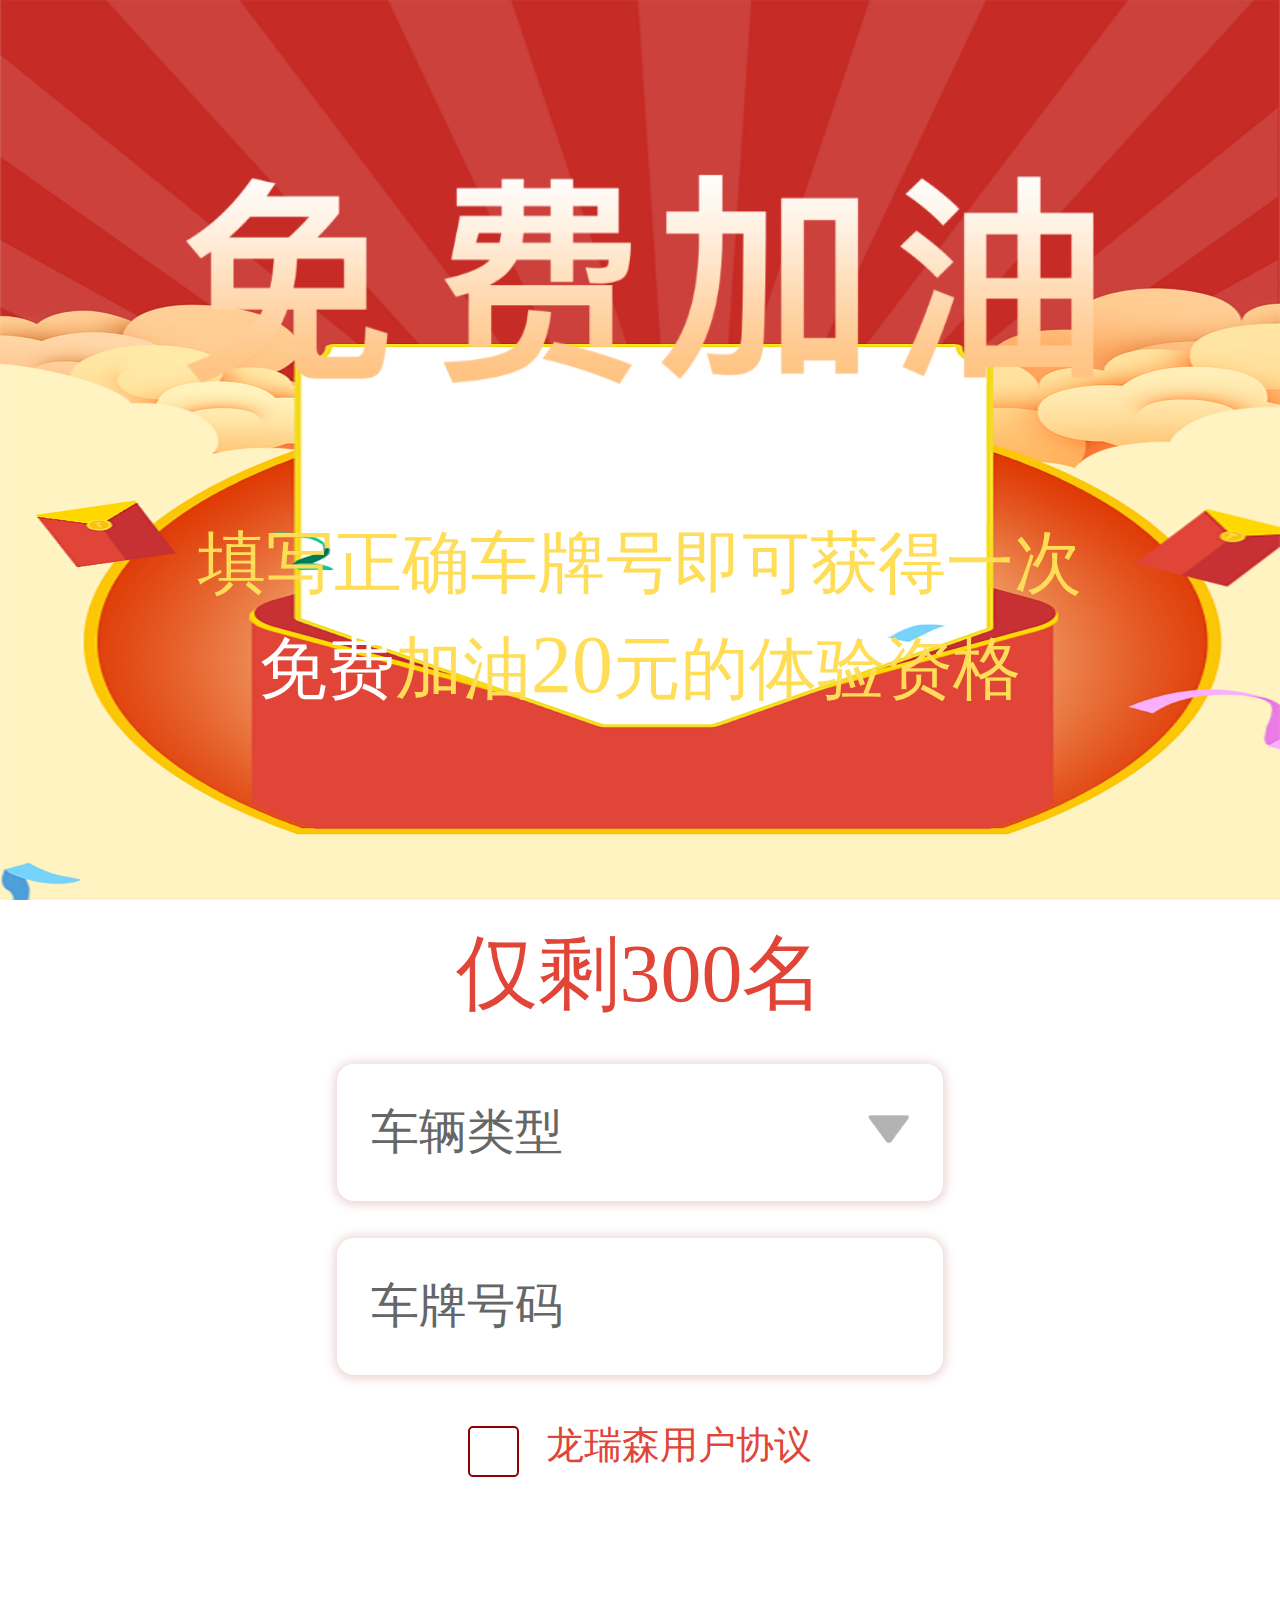
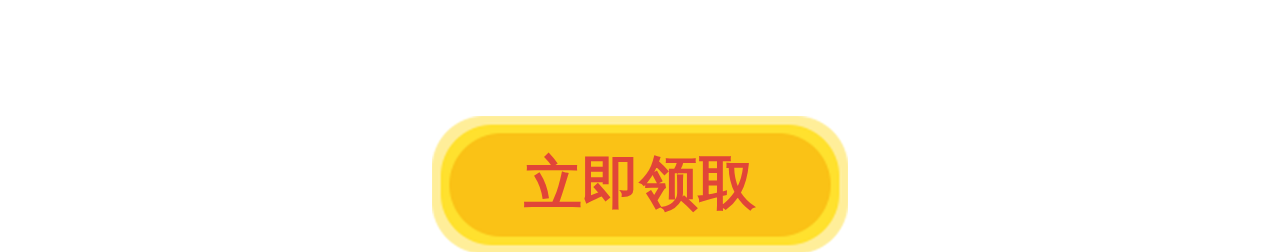
==== GetGarcard.html @ ec444c08 "1" ====
<!doctype html>
<html lang="en">
<head>
    <meta charset="UTF-8">
    <meta name="viewport"
          content="width=device-width, user-scalable=no, initial-scale=1.0, maximum-scale=1.0, minimum-scale=1.0">
    <meta http-equiv="X-UA-Compatible" content="ie=edge">
    <title>领取加油卡</title>

    <link rel="stylesheet" href="css/GetGarcard.css">

</head>
<body>
<div id="box">
    <img src="img/GetcardTitle.png" alt="" class="title">
    <div class="RuleBox">
        <p>
            填写正确车牌号即可获得一次</p><p class="free">
        免费</p><p>
        加油</p><p class="price">
        20</p><p>
        元的体验资格</p>
    </div>
    <div class="InfoOccupy"></div>
    <div class="InfoBox">
        <div class="SurplusQuota">仅剩300名</div>
        <div id="select">
            <div class="checkBox">
                <span class="checkspan">车辆类型</span>
                <img src="img/select.png" alt="">
            </div>
            <ul>
                <li>
                    私家车
                </li>
                <li>
                    滴滴
                </li>
                <li>
                    出租
                </li>
                <li>
                    大巴
                </li>
                <li>
                    客车
                </li>
            </ul>
        </div>
        <div class="CarNum">
            车牌号码
        </div>
        <div class="agreement">
            <input type="checkbox" id="user">
            <label for="user">龙瑞森用户协议</label>
        </div>
        <div class="button" onclick="Get()">
            立即领取
        </div>
    </div>
</div>
<!--弹窗开始-->
<div id="hint"></div>
<!--提示内容开始-->
<div id="prompt">
    <div class="prompt-top">
        <!--<img src="img/success.png" alt="">-->
        <img src="img/fail.png" alt="">
    </div>
    <div class="prompt-middle">
        <!--<p class="promptTxt">恭喜您获得一次免费加油20元的机会</p>-->
        <p class="promptTxt">您填写的车牌号码与之前填写的车牌号码有误，是否覆盖之前的车牌号码</p>
    </div>
    <div class="prompt-btns">
        <!--<span class="sure" style="width: 100%">知道了</span>-->
        <span class="sure" onclick="Cancel()">确定</span>
        <span class="cancel" onclick="Cancel()">取消</span>
    </div>
</div>
<!--提示内容结束-->
<!--弹窗结束-->
</body>

<script src="js/jquery-3.3.1.min.js"></script>
<script src="js/GetGarcard.js"></script>

</html>
---- css/GetGarcard.css ----
@charset "utf-8";
*{
    box-sizing: border-box;
}
html{
    -webkit-text-size-adjust: none;
    -ms-text-size-adjust: none;
}
body,h1,h2,h3,h4,h5,h6,hr,p,blockquote,figure,menu,dl,dt,dd,ul,ol,li,pre,form,fieldset,legend,button,input,textarea,select,th,td{
    margin: 0;
    padding: 0;
    -webkit-tap-highlight-color: rgba(0,0,0,0);
}
a{
    background-color: transparent;
    -webkit-tap-highlight-color: rgba(0,0,0,0);
    color: #333333;
    text-decoration: none;
}
a:active{
    outline: 0;
}
a:focus,a:visited,a:active,a:hover{
    color: #333333;
    text-decoration: none;
}
audio,canvas,progress,video{
    display: inline-block;
    vertical-align: baseline;
}
h1,h2,h3,h4,h5,h6{
    font-weight: normal;
    font-size: 100%;
}
address,cite,dfn,em,i,var{
    font-style: normal;
}
strong{
    font-weight: normal;
}
code,kbd,pre,samp{
    font-family:"monospace";
    font-size: .1rem;
}
ul,ol{
    list-style: none;
}
button,html input[type="button"],input[type="reset"],input[type="submit"]{
    -webkit-appearance: button;
    -moz-appearance: button;
}
textarea{
    overflow: hidden;
    vertical-align: top;
    resize: none;
}
input,textarea{
    -webkit-appearance: none;
    -moz-appearance: none;
}
button,input,select,textarea,input[type="text"],input[type="password"],input[type="number"],input[type="tel"]{
    font-family: inherit;
    font-size: 100%;
    border: none;
}
button:focus,input:focus,select:focus,textarea:focus,input[type="text"]:focus,input[type="password"]:focus,input[type="tel"]:focus{
    outline: none;
}
input[type="search"]{
    -webkit-appearance: none;
    -moz-appearance: none;
    box-sizing: content-box;
}
input[type="search"]::-webkit-search-decoration,input[type="search"]::-webkit-search-cancel-button,input[type="search"]::-webkit-search-results-button,input[type="search"]::-webkit-search-results-decoration{
    display: none;
}
input[type="search"]:focus{
    outline: none;
}
input:disabled,textarea:disabled{
    color: #999999;
}
img{
    border:none;
    vertical-align: top;
}
table{
    border-collapse: collapse;
    border-spacing: 0;
}
td,th{
    padding: 0;
}
li{
    list-style: none;
    font-style: normal;
}
p{
    word-wrap: break-word;
}
body{
    font-family: "Helvetica Neue",Helvetica,sans-serif;;
    font-size: 0.14rem;
    line-height: 1;
    color: #333333;
}


html{
    font-size: 100px;
    font-size: 13.333333335vw;
}
@media screen and (min-width: 375px){
    html{
        font-size: 100px;
        font-size: 13.333333335vw;
    }
}

body{
    width: 100%;
    height: 100%;
    position: absolute;
    top: 0;
    right: 0;
    bottom: 0;
    left: 0;
}
#box{
    width: 100%;
    height: 100%;
    position: absolute;
    top: 0;
    left: 0;
    right: 0;
    bottom: 0;
    background-image: url("../img/GarcardBg.png");
    -webkit-background-image: url("../img/GarcardBg.png");
    -moz-background-image: url("../img/GarcardBg.png");
    -o-background-image: url("../img/GarcardBg.png");
    /*background-position: center center;!* 背景图垂直、水平均居中 *!*/
    /*background-repeat: repeat-x;!* 背景图不平铺 *!*/
    /*background-attachment: fixed;!* 当内容高度大于图片高度时，背景图像的位置相对于viewport固定 *!*/
    background-size: 100% 100%;/* 让背景图基于容器大小伸缩 */
    -webkit-background-size: 100% 100%;
    -moz-background-size: 100% 100%;
    -o-background-size: 100% 100%;
}
.title{
    width: 71%;
    /*width: 5.36rem;*/
    height: 1.24rem;
    display: block;
    margin: 1.02rem auto 0;
    /*margin: 14% auto 0;*/
}
.RuleBox{
    width: 71%;
    /*width: 5.35rem;*/
    height: 1.05rem;
    display: block;
    margin: 0.74rem auto 0;
    font-size:0.4rem;
    font-family:PingFang-SC-Medium;
    font-weight:500;
    color:rgba(255,221,87,1);
    line-height:0.6rem;
    text-align: center;
}
.RuleBox p{
    display: inline-block;
}
.free{
    color: white;
}
.price{
    font-size: 0.48rem;
}
.InfoOccupy{
    width: 100%;
    display: block;
    padding-top: 15%;
}
.InfoBox{
    width: 54.5%;
    /*width: 4.02rem;*/
    display: block;
    margin: 0 auto 0rem;
}
.SurplusQuota{
    height: 0.45rem;
    display: block;
    margin: 0.4rem auto 0;
    font-size:0.48rem;
    font-family:PingFang-SC-Regular;
    font-weight:400;
    color:rgba(225,69,56,1);
    line-height:0.27rem;
    text-align: center;
}
#select{
    width: 87%;
    height: 0.8rem;
    background:rgba(255,255,255,1);
    box-shadow:0px 1px 11px 2px rgba(156,10,10,0.2);
    -webkit-box-shadow: 0px 1px 11px 2px rgba(156,10,10,0.2);
    -moz-box-shadow: 0px 1px 11px 2px rgba(156,10,10,0.2);
    -o-box-shadow: 0px 1px 11px 2px rgba(156,10,10,0.2);
    border-radius:0.1rem;
    -webkit-border-radius: 0.1rem;
    -moz-border-radius: 0.1rem;
    /*float: left;*/
    display: block;
    margin: 0.21rem auto 0.22rem;
    position: relative;
}
.checkBox{
    width: 100%;
    height: 0.8rem;
    float: left;
    padding: 0 0.2rem;
}
.checkBox img{
    width: 0.24rem;
    height: 0.16rem;
    float: right;
    margin-top: 0.3rem;
}
.checkBox span{
    display: block;
    height: 0.8rem;
    cursor: pointer;
    font-size:0.28rem;
    font-family:PingFang-SC-Regular;
    font-weight:400;
    color: #666666;
    float: left;
    line-height: 0.8rem;
}
#select ul,#select li{
    padding: 0;
    margin:0;
}
#select ul{
    width: 100%;
    background-color: #FAFAFA;
    padding: 0rem 0.24rem;
    position: absolute;
    top: 0.8rem;
    left: 0;
    z-index: 20;
    float: left;
}
#select li{
    height: 0.8rem;
    line-height: 0.8rem;
    color: #999999;
    list-style-type: none;
    border-bottom: 1px dashed #eee;
    cursor: pointer;
    transition: all 1s ease 0s;
    -webkit-transition: all 1s ease 0s;
    -moz-transition: all 1s ease 0s;
    -o-transition: all 1s ease 0s;
    font-size: 0.28rem;
}
#select li:last-child{
    border-bottom: 0
}
#select ul{
    display: none;
}
/*车牌号样式*/
.CarNum{
    width: 87%;
    height: 0.8rem;
    background:rgba(255,255,255,1);
    box-shadow:0px 1px 11px 2px rgba(156,10,10,0.2);
    -webkit-box-shadow: 0px 1px 11px 2px rgba(156,10,10,0.2);
    -moz-box-shadow: 0px 1px 11px 2px rgba(156,10,10,0.2);
    -o-box-shadow: 0px 1px 11px 2px rgba(156,10,10,0.2);
    border-radius:0.1rem;
    -webkit-border-radius: 0.1rem;
    -moz-border-radius: 0.1rem;
    /*float: left;*/
    display: block;
    margin: 0.21rem auto 0.22rem;
    font-size:0.28rem;
    font-family:PingFang-SC-Regular;
    font-weight:400;
    color: #666666;
    line-height: 0.8rem;
    padding: 0 0.2rem;
}
.agreement{
    display: block;
    margin: 0.3rem auto 0;
    text-align: center;
}
.agreement input[type="checkbox"]{
    width: 0.3rem;
    height: 0.3rem;
    display: inline-block;
    text-align: center;
    vertical-align: middle;
    line-height: 0.3rem;
    position: relative;
    border-radius: 0.03rem;
    -webkit-border-radius: 0.03rem;
    -moz-border-radius: 0.03rem;
    border: 2px solid rgba(142,0,1,1);
}
.agreement input[type="checkbox"]::before {
    content: "";
    position: absolute;
    top: 0;
    left: 0;
    background: #fff;
    width: 100%;
    height: 100%;
    border-radius: 0.03rem;
    -webkit-border-radius: 0.03rem;
    -moz-border-radius: 0.03rem;
}
.agreement input[type="checkbox"]:checked::before {
    content: "\2713";
    background-color: white;
    position: absolute;
    top: 0;
    left: 0;
    width: 100%;
    color: rgba(142,0,1,1);
    font-size: 0.32rem;
    font-weight: bold;
    border-radius: 0.03rem;
    -webkit-border-radius: 0.03rem;
    -moz-border-radius: 0.03rem;
}
.agreement label{
    font-size:0.22rem;
    font-family:PingFang-SC-Regular;
    font-weight:400;
    color:rgba(225,69,56,1);
    line-height:0.12rem;
    padding-left: 0.12rem;
}
.button{
    width: 59.5%;
    height: 0.8rem;
    display: block;
    margin: 1.4rem auto 0;
    background-image: url("../img/button.png");
    -webkit-background-image: url("../img/button.png");
    -moz-background-image: url("../img/button.png");
    -o-background-image: url("../img/button.png");
    background-size: 100% auto;
    -webkit-background-size: 100% auto;
    -moz-background-size: 100% auto;
    -o-background-size: 100% auto;
    font-size:0.34rem;
    font-family:MicrosoftYaHei-Bold;
    font-weight:bold;
    color:rgba(225,69,56,1);
    line-height:0.8rem;
    text-align: center;
}
/*弹窗样式*/
#hint{
    width: 100%;
    height: 100%;
    position: fixed;
    top: 0;
    bottom: 0;
    left: 0;
    right: 0;
    background-color: black;
    opacity: 0.3;
    z-index: 10;
    display: none;
}
#prompt{
    width: 4.5rem;
    height: 4.5rem;
    background-color: #FFFFFF;
    border-radius: 0.3rem;
    -webkit-border-radius: 0.3rem;
    -moz-border-radius: 0.3rem;
    position: fixed;
    top: 50%;
    right: 50%;
    bottom: 50%;
    left: 50%;
    margin: auto -2.25rem;
    z-index: 15;
    float: left;
    padding: 0rem 0.2rem;
    display: none;
}
.prompt-top{
    width: 100%;
    float: left;
    border-bottom: 1px solid #F2F2F2;
}
.prompt-top img{
    width: 0.7rem;
    height: 0.7rem;
    display: block;
    margin: 0.3rem auto;
}
.prompt-middle{
    width: 100%;
    height: 2.39rem;
    float: left;
    border-bottom: 1px solid #F2F2F2;
    padding: 0.27rem 0.42rem 0.86rem;
    font-size: 0.28rem;
    font-family:PingFang-SC-Regular;
    font-weight:400;
    color: #666666;
    line-height: 0.35rem;
}
.prompt-btns{
    width: 100%;
    float: left;
}
.prompt-btns span{
    width: 50%;
    float: left;
    font-size: 0.28rem;
    font-family:PingFang-SC-Regular;
    font-weight:400;
    color: #999999;
    text-align: center;
    line-height: 0.78rem;
}
.sure{
    color: #FF0000!important;
}
.surActive{
    width: 100%!important;
}
@media screen and (max-height: 812px){
    .InfoOccupy {
        padding-top: 30%;
    }
}
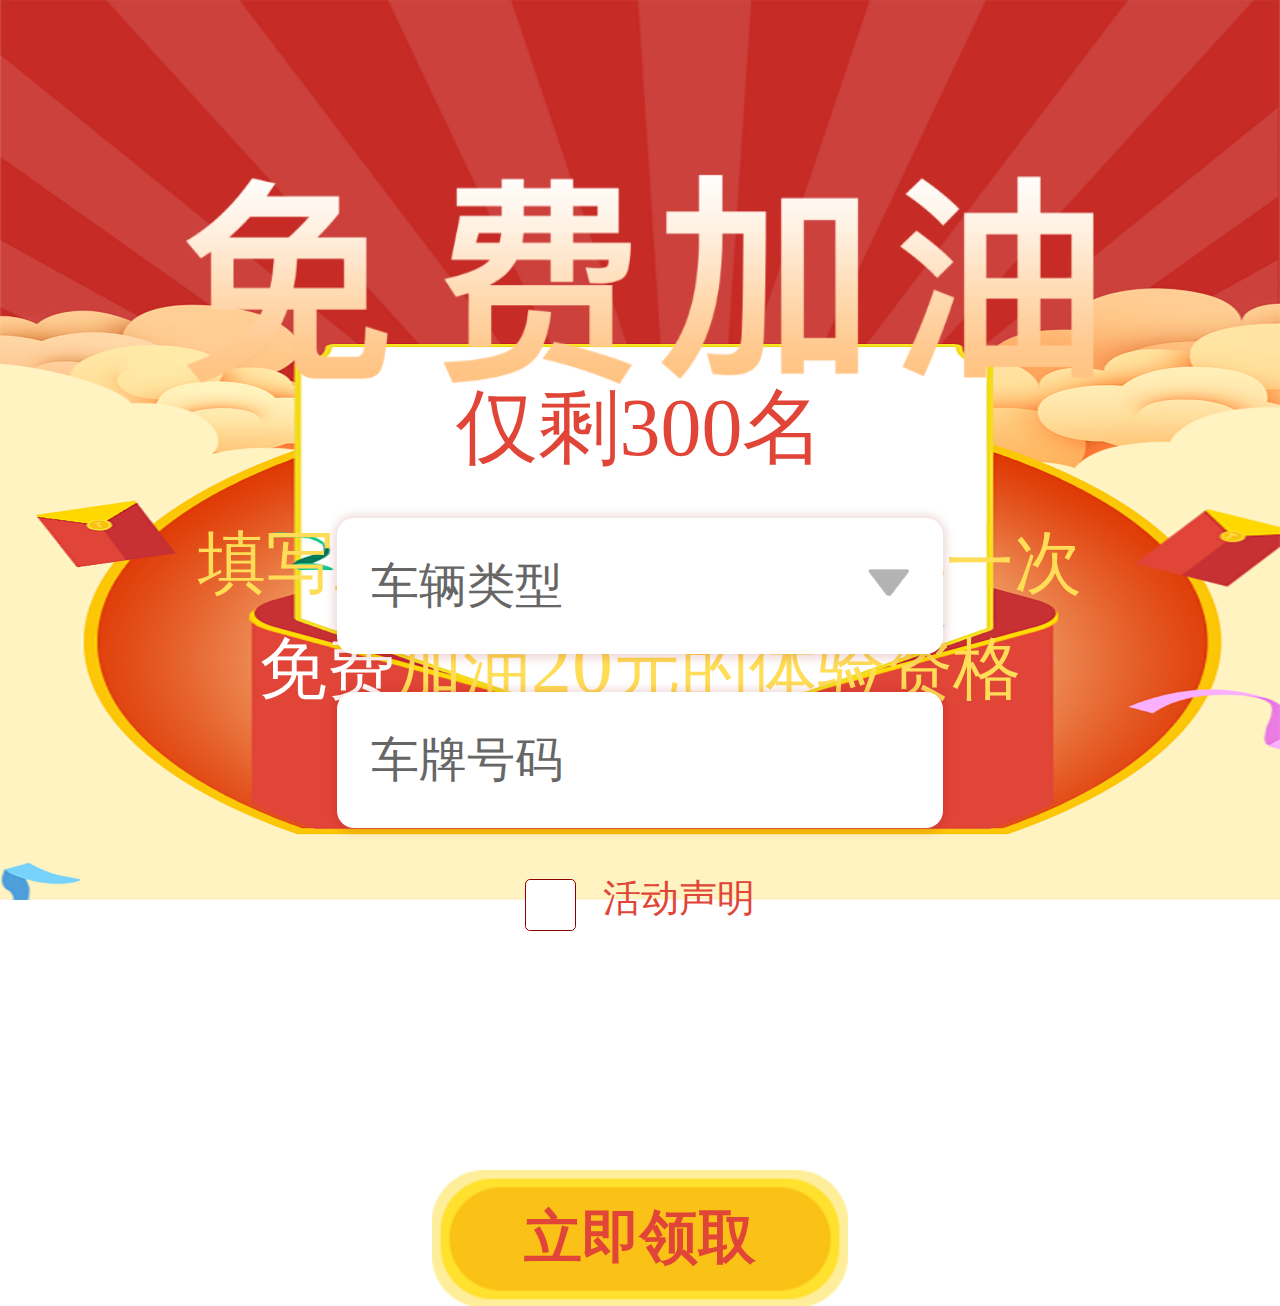
==== commit 928f2a70: "1" ====
--- a/GetGarcard.html
+++ b/GetGarcard.html
@@ -7,7 +7,9 @@
     <meta http-equiv="X-UA-Compatible" content="ie=edge">
     <title>领取加油卡</title>
 
+    <link rel="stylesheet" href="css/carNumber.css">
     <link rel="stylesheet" href="css/GetGarcard.css">
+    <link rel="stylesheet" href="layer_mobile/need/layer.css">
 
 </head>
 <body>
@@ -26,33 +28,31 @@
         <div class="SurplusQuota">仅剩300名</div>
         <div id="select">
             <div class="checkBox">
-                <span class="checkspan">车辆类型</span>
+                <span class="checkspan" data="0">车辆类型</span>
                 <img src="img/select.png" alt="">
             </div>
             <ul>
-                <li>
+                <li data="1">
                     私家车
                 </li>
-                <li>
+                <li data="2">
                     滴滴
                 </li>
-                <li>
+                <li data="3">
                     出租
                 </li>
-                <li>
+                <li data="4">
                     大巴
                 </li>
-                <li>
+                <li data="5">
                     客车
                 </li>
             </ul>
         </div>
-        <div class="CarNum">
-            车牌号码
-        </div>
+        <div class="CarNum">车牌号码</div>
         <div class="agreement">
-            <input type="checkbox" id="user">
-            <label for="user">龙瑞森用户协议</label>
+            <input type="checkbox" id="user" value="1">
+            <a href="User.html">活动声明</a>
         </div>
         <div class="button" onclick="Get()">
             立即领取
@@ -61,18 +61,25 @@
 </div>
 <!--弹窗开始-->
 <div id="hint"></div>
+<!--提示框开始-->
+<div id="probox">
+    <div class="pro-top">
+        <img src="img/prompt.png" alt="">
+    </div>
+    <div class="pro-middle">
+        <p class="ProTilet">请选择车辆类型</p>
+    </div>
+</div>
+<!--提示框结束-->
 <!--提示内容开始-->
 <div id="prompt">
     <div class="prompt-top">
-        <!--<img src="img/success.png" alt="">-->
         <img src="img/fail.png" alt="">
     </div>
     <div class="prompt-middle">
-        <!--<p class="promptTxt">恭喜您获得一次免费加油20元的机会</p>-->
         <p class="promptTxt">您填写的车牌号码与之前填写的车牌号码有误，是否覆盖之前的车牌号码</p>
     </div>
     <div class="prompt-btns">
-        <!--<span class="sure" style="width: 100%">知道了</span>-->
         <span class="sure" onclick="Cancel()">确定</span>
         <span class="cancel" onclick="Cancel()">取消</span>
     </div>
@@ -82,6 +89,8 @@
 </body>
 
 <script src="js/jquery-3.3.1.min.js"></script>
+<script src="layer_mobile/layer.js"></script>
+<script src="js/CarNumber.js"></script>
 <script src="js/GetGarcard.js"></script>
 
 </html>--- a/css/carNumber.css
+++ b/css/carNumber.css
@@ -0,0 +1,176 @@
+@font-face {
+    font-family: 'iconfont';  /* project id 831505 */
+    src: url('https://at.alicdn.com/t/font_831505_sr7s80usnik.eot');
+    src: url('https://at.alicdn.com/t/font_831505_sr7s80usnik.eot?#iefix') format('embedded-opentype'),
+    url('https://at.alicdn.com/t/font_831505_sr7s80usnik.woff') format('woff'),
+    url('https://at.alicdn.com/t/font_831505_sr7s80usnik.ttf') format('truetype'),
+    url('https://at.alicdn.com/t/font_831505_sr7s80usnik.svg#iconfont') format('svg');
+}
+
+
+*{
+    margin: 0;
+    list-style: none;/*列表 */
+    padding: 0;
+    font-style: normal; /*i */
+    text-decoration: none;
+    -webkit-tap-highlight-color: rgba(0, 0, 0, 0);
+    box-sizing: border-box;
+}
+
+
+.conbox{
+    width: 90%;
+    height: 100px;
+    margin: 0 auto;
+    padding:30px 0px;
+    display: block;
+}
+.carName{
+    width: 20%;
+    float: left;
+    padding: 8px 0px;
+}
+.carText{
+    width: 80%;
+    float: left;
+    outline: none;
+    height: 40px;
+    line-height: 40px;
+    padding: 8px 10px;
+    font-size: 18px;
+    background-color: white;
+}
+
+
+
+
+
+
+
+
+
+.clearfix:after {
+    content: ".";
+    display: block;
+    font-size: 0;
+    height: 0;
+    clear: both;
+    visibility: hidden;
+}
+.clearfix {
+    display: inline-table;
+}
+*html .clearfix {
+    height: 1%;
+}
+.clearfix {
+    display: block;
+}
+*+html .clearfix {
+    min-height: 1%;
+}
+.che_tit{
+    text-align:center;
+    padding:20px;
+}
+.ul_pro{
+    background-color: #e1e6ec;
+    text-align:center;
+    padding:4px 2px;
+    font-size:18px;
+}
+.ul_pro li{
+    float:left;
+    width:13.5%;
+    padding:2px;
+    box-sizing: border-box;
+    margin: 0 1.5%;
+}
+.ul_pro .li_close{
+    float:right;
+    width:22.22%;
+}
+.ul_pro .li_close span{
+    background-color:#ACB3BB;
+}
+.ul_pro .li_clean{
+    float:right;
+    width:22.22%;
+}
+.ul_pro li span{
+    display:block;
+    background-color:#fff;
+    border-radius:4px;
+    box-shadow: 2px 2px 2px #888888;
+    /* max-width:48px; margin:0 auto; */
+    line-height:32px;
+    padding-top:2px;
+}
+.ul_pro li span:active{
+    background-color:#4DA9F2;
+    color:#fff;
+}
+.ul_input{
+    padding:20px;
+    width:350px;
+    margin:0 auto;
+}
+.ul_input li{
+    float:left;
+    width:14%;
+    padding:2px;
+    text-align:center;
+}
+.ul_input li span{
+    display:block;
+    background-color:#fff;
+    border:1px solid #ccc;
+    border-radius:4px;
+    width:40px;
+    margin:0 auto;
+    height:40px;
+    line-height:40px;
+}
+.ul_keybord{
+    background-color:#CED3D9;
+    text-align:center;
+    padding:4px 2px;
+    font-size:18px;
+}
+.ul_keybord li{
+    float:left;
+    width:10%;
+    padding:2px;
+    box-sizing: border-box;
+}
+.ul_keybord .ikey20{
+    margin-left:5%;
+}
+.ul_keybord .li_w{
+    width:11.11%;
+}
+.ul_keybord .li_close{
+    float:right;
+    width:22.22%;
+}
+.ul_keybord .li_close span{
+    background-color:#ACB3BB;
+}
+.ul_keybord .li_clean{
+    float:right;
+    width:22.22%;
+}
+.ul_keybord li span{
+    display:block;
+    background-color:#fff;
+    border-radius:4px;
+    box-shadow: 2px 2px 2px #888888;
+    /* max-width:48px; margin:0 auto; */
+    line-height:32px;
+    padding-top:2px;
+}
+.ul_keybord li span:active{
+    background-color:#4DA9F2;
+    color:#fff;
+}--- a/css/GetGarcard.css
+++ b/css/GetGarcard.css
@@ -179,18 +179,23 @@
 .InfoOccupy{
     width: 100%;
     display: block;
-    padding-top: 15%;
+    padding-top: 0.63rem;
 }
 .InfoBox{
     width: 54.5%;
     /*width: 4.02rem;*/
-    display: block;
-    margin: 0 auto 0rem;
+    /*display: block;*/
+    /*margin: 0 auto 0rem;*/
+    position: absolute;
+    top: 45%;
+    left: 0;
+    right: 0;
+    margin: 0 auto ;
 }
 .SurplusQuota{
     height: 0.45rem;
     display: block;
-    margin: 0.4rem auto 0;
+    margin: 0rem auto 0;
     font-size:0.48rem;
     font-family:PingFang-SC-Regular;
     font-weight:400;
@@ -308,7 +313,7 @@
     border-radius: 0.03rem;
     -webkit-border-radius: 0.03rem;
     -moz-border-radius: 0.03rem;
-    border: 2px solid rgba(142,0,1,1);
+    border: 1px solid rgba(142,0,1,1);
 }
 .agreement input[type="checkbox"]::before {
     content: "";
@@ -336,11 +341,11 @@
     -webkit-border-radius: 0.03rem;
     -moz-border-radius: 0.03rem;
 }
-.agreement label{
+.agreement a{
     font-size:0.22rem;
     font-family:PingFang-SC-Regular;
     font-weight:400;
-    color:rgba(225,69,56,1);
+    color:rgba(225,69,56,1)!important;
     line-height:0.12rem;
     padding-left: 0.12rem;
 }
@@ -439,6 +444,46 @@
 .surActive{
     width: 100%!important;
 }
+/*提示框样式2*/
+#probox{
+    width: 3.5rem;
+    height: 2.5rem;
+    background-color: rgba(0,0,0,0.6);
+    border-radius: 0.3rem;
+    -webkit-border-radius: 0.3rem;
+    -moz-border-radius: 0.3rem;
+    position: fixed;
+    top: 50%;
+    right: 50%;
+    bottom: 50%;
+    left: 50%;
+    margin: auto -1.75rem;
+    z-index: 15;
+    float: left;
+    display: none;
+}
+.pro-top{
+    width: 100%;
+    float: left;
+    margin-top: 0.4rem;
+}
+.pro-top img{
+    width: 1rem;
+    height: 1rem;
+    display: block;
+    margin: 0rem auto;
+}
+.pro-middle{
+    width: 100%;
+    float: left;
+    margin-top: 0.4rem;
+    text-align: center;
+    font-size: 0.28rem;
+    font-family:PingFang-SC-Regular;
+    font-weight:500;
+    color: #FFFFFF;
+    line-height: 0.3rem;
+}
 @media screen and (max-height: 812px){
     .InfoOccupy {
         padding-top: 30%;
--- a/layer_mobile/need/layer.css
+++ b/layer_mobile/need/layer.css
@@ -0,0 +1 @@
+.layui-m-layer{position:relative;z-index:19891014}.layui-m-layer *{-webkit-box-sizing:content-box;-moz-box-sizing:content-box;box-sizing:content-box}.layui-m-layermain,.layui-m-layershade{position:fixed;left:0;top:0;width:100%;height:100%}.layui-m-layershade{background-color:rgba(0,0,0,.7);pointer-events:auto}.layui-m-layermain{display:table;font-family:Helvetica,arial,sans-serif;pointer-events:none}.layui-m-layermain .layui-m-layersection{display:table-cell;vertical-align:middle;text-align:center}.layui-m-layerchild{position:relative;display:inline-block;text-align:left;background-color:#fff;font-size:14px;border-radius:5px;box-shadow:0 0 8px rgba(0,0,0,.1);pointer-events:auto;-webkit-overflow-scrolling:touch;-webkit-animation-fill-mode:both;animation-fill-mode:both;-webkit-animation-duration:.2s;animation-duration:.2s}@-webkit-keyframes layui-m-anim-scale{0%{opacity:0;-webkit-transform:scale(.5);transform:scale(.5)}100%{opacity:1;-webkit-transform:scale(1);transform:scale(1)}}@keyframes layui-m-anim-scale{0%{opacity:0;-webkit-transform:scale(.5);transform:scale(.5)}100%{opacity:1;-webkit-transform:scale(1);transform:scale(1)}}.layui-m-anim-scale{animation-name:layui-m-anim-scale;-webkit-animation-name:layui-m-anim-scale}@-webkit-keyframes layui-m-anim-up{0%{opacity:0;-webkit-transform:translateY(800px);transform:translateY(800px)}100%{opacity:1;-webkit-transform:translateY(0);transform:translateY(0)}}@keyframes layui-m-anim-up{0%{opacity:0;-webkit-transform:translateY(800px);transform:translateY(800px)}100%{opacity:1;-webkit-transform:translateY(0);transform:translateY(0)}}.layui-m-anim-up{-webkit-animation-name:layui-m-anim-up;animation-name:layui-m-anim-up}.layui-m-layer0 .layui-m-layerchild{width:90%;max-width:640px}.layui-m-layer1 .layui-m-layerchild{border:none;border-radius:0}.layui-m-layer2 .layui-m-layerchild{width:auto;max-width:260px;min-width:40px;border:none;background:0 0;box-shadow:none;color:#fff}.layui-m-layerchild h3{padding:0 10px;height:60px;line-height:60px;font-size:16px;font-weight:400;border-radius:5px 5px 0 0;text-align:center}.layui-m-layerbtn span,.layui-m-layerchild h3{text-overflow:ellipsis;overflow:hidden;white-space:nowrap}.layui-m-layercont{padding:50px 30px;line-height:22px;text-align:center}.layui-m-layer1 .layui-m-layercont{padding:0;text-align:left}.layui-m-layer2 .layui-m-layercont{text-align:center;padding:0;line-height:0}.layui-m-layer2 .layui-m-layercont i{width:25px;height:25px;margin-left:8px;display:inline-block;background-color:#fff;border-radius:100%;-webkit-animation:layui-m-anim-loading 1.4s infinite ease-in-out;animation:layui-m-anim-loading 1.4s infinite ease-in-out;-webkit-animation-fill-mode:both;animation-fill-mode:both}.layui-m-layerbtn,.layui-m-layerbtn span{position:relative;text-align:center;border-radius:0 0 5px 5px}.layui-m-layer2 .layui-m-layercont p{margin-top:20px}@-webkit-keyframes layui-m-anim-loading{0%,100%,80%{transform:scale(0);-webkit-transform:scale(0)}40%{transform:scale(1);-webkit-transform:scale(1)}}@keyframes layui-m-anim-loading{0%,100%,80%{transform:scale(0);-webkit-transform:scale(0)}40%{transform:scale(1);-webkit-transform:scale(1)}}.layui-m-layer2 .layui-m-layercont i:first-child{margin-left:0;-webkit-animation-delay:-.32s;animation-delay:-.32s}.layui-m-layer2 .layui-m-layercont i.layui-m-layerload{-webkit-animation-delay:-.16s;animation-delay:-.16s}.layui-m-layer2 .layui-m-layercont>div{line-height:22px;padding-top:7px;margin-bottom:20px;font-size:14px}.layui-m-layerbtn{display:box;display:-moz-box;display:-webkit-box;width:100%;height:50px;line-height:50px;font-size:0;border-top:1px solid #D0D0D0;background-color:#F2F2F2}.layui-m-layerbtn span{display:block;-moz-box-flex:1;box-flex:1;-webkit-box-flex:1;font-size:14px;cursor:pointer}.layui-m-layerbtn span[yes]{color:#40AFFE}.layui-m-layerbtn span[no]{border-right:1px solid #D0D0D0;border-radius:0 0 0 5px}.layui-m-layerbtn span:active{background-color:#F6F6F6}.layui-m-layerend{position:absolute;right:7px;top:10px;width:30px;height:30px;border:0;font-weight:400;background:0 0;cursor:pointer;-webkit-appearance:none;font-size:30px}.layui-m-layerend::after,.layui-m-layerend::before{position:absolute;left:5px;top:15px;content:'';width:18px;height:1px;background-color:#999;transform:rotate(45deg);-webkit-transform:rotate(45deg);border-radius:3px}.layui-m-layerend::after{transform:rotate(-45deg);-webkit-transform:rotate(-45deg)}body .layui-m-layer .layui-m-layer-footer{position:fixed;width:95%;max-width:100%;margin:0 auto;left:0;right:0;bottom:10px;background:0 0}.layui-m-layer-footer .layui-m-layercont{padding:20px;border-radius:5px 5px 0 0;background-color:rgba(255,255,255,.8)}.layui-m-layer-footer .layui-m-layerbtn{display:block;height:auto;background:0 0;border-top:none}.layui-m-layer-footer .layui-m-layerbtn span{background-color:rgba(255,255,255,.8)}.layui-m-layer-footer .layui-m-layerbtn span[no]{color:#FD482C;border-top:1px solid #c2c2c2;border-radius:0 0 5px 5px}.layui-m-layer-footer .layui-m-layerbtn span[yes]{margin-top:10px;border-radius:5px}body .layui-m-layer .layui-m-layer-msg{width:auto;max-width:90%;margin:0 auto;bottom:-150px;background-color:rgba(0,0,0,.7);color:#fff}.layui-m-layer-msg .layui-m-layercont{padding:10px 20px}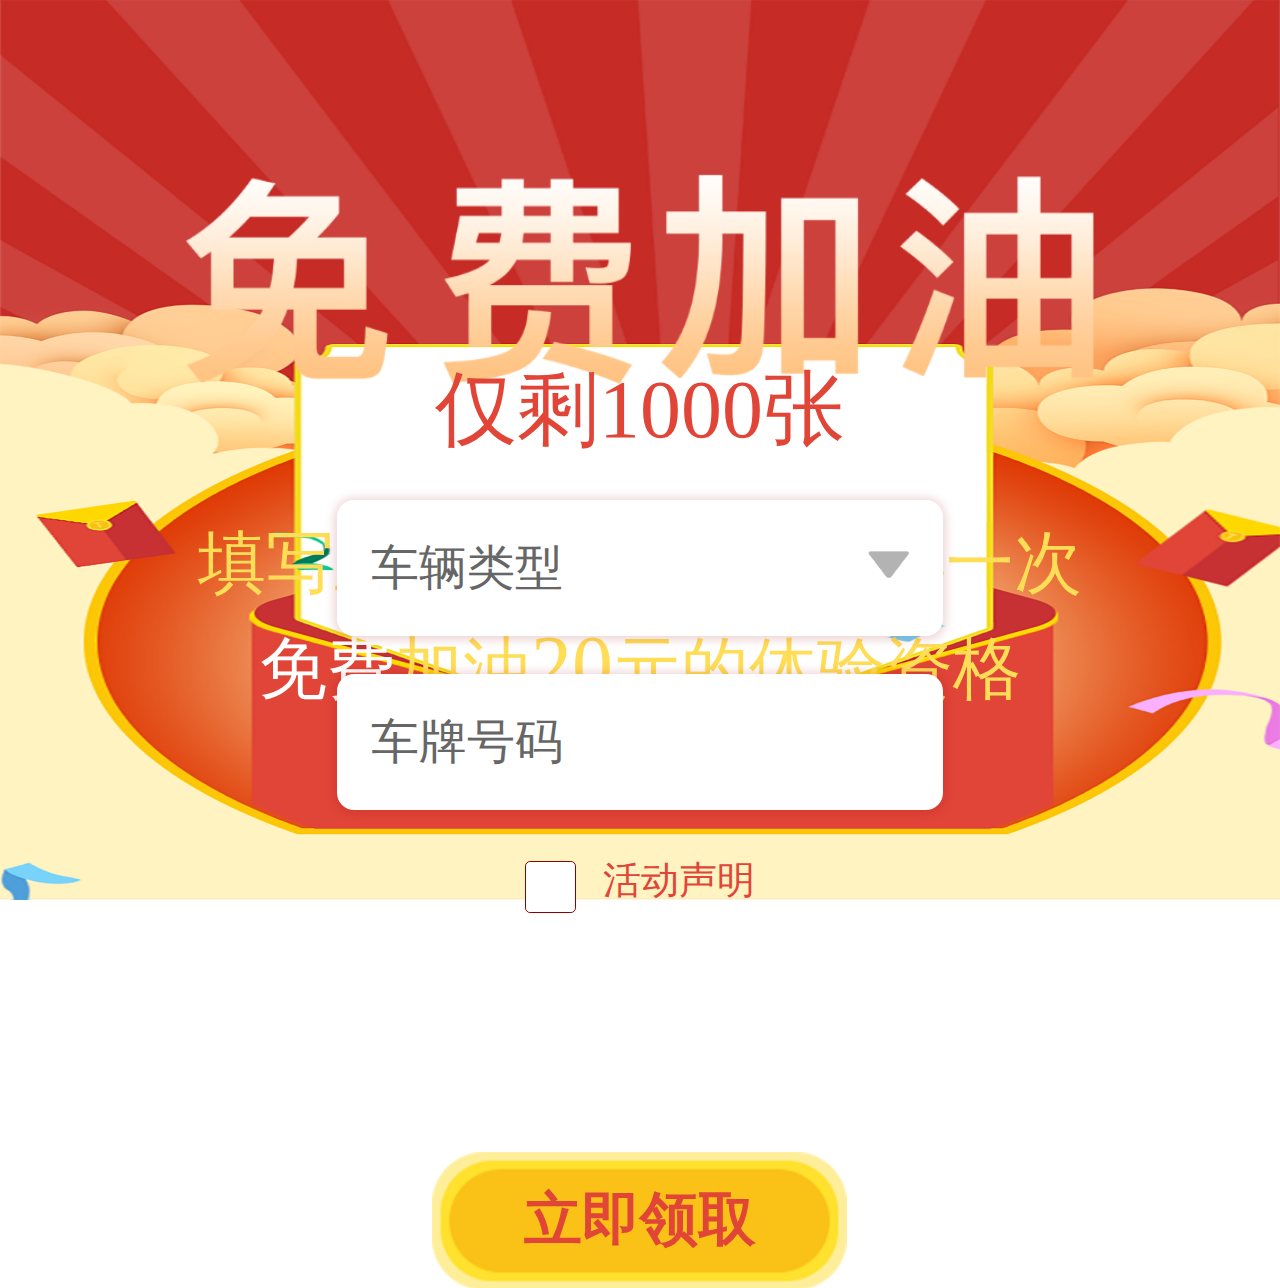
==== commit f1b45e70: "1" ====
--- a/GetGarcard.html
+++ b/GetGarcard.html
@@ -16,16 +16,15 @@
 <div id="box">
     <img src="img/GetcardTitle.png" alt="" class="title">
     <div class="RuleBox">
-        <p>
-            填写正确车牌号即可获得一次</p><p class="free">
-        免费</p><p>
-        加油</p><p class="price">
-        20</p><p>
-        元的体验资格</p>
+        <p>填写正确车牌号即可获得一次
+        <p class="free">免费
+        <p>加油
+        <p class="price">20
+        <p>元的体验资格</p>
     </div>
     <div class="InfoOccupy"></div>
     <div class="InfoBox">
-        <div class="SurplusQuota">仅剩300名</div>
+        <div class="SurplusQuota">仅剩1000张</div>
         <div id="select">
             <div class="checkBox">
                 <span class="checkspan" data="0">车辆类型</span>
--- a/css/GetGarcard.css
+++ b/css/GetGarcard.css
@@ -139,7 +139,7 @@
     -moz-background-image: url("../img/GarcardBg.png");
     -o-background-image: url("../img/GarcardBg.png");
     /*background-position: center center;!* 背景图垂直、水平均居中 *!*/
-    /*background-repeat: repeat-x;!* 背景图不平铺 *!*/
+    background-repeat: no-repeat;/* 背景图不平铺 */
     /*background-attachment: fixed;!* 当内容高度大于图片高度时，背景图像的位置相对于viewport固定 *!*/
     background-size: 100% 100%;/* 让背景图基于容器大小伸缩 */
     -webkit-background-size: 100% 100%;
@@ -187,7 +187,7 @@
     /*display: block;*/
     /*margin: 0 auto 0rem;*/
     position: absolute;
-    top: 45%;
+    top: 43%;
     left: 0;
     right: 0;
     margin: 0 auto ;
@@ -358,6 +358,7 @@
     -webkit-background-image: url("../img/button.png");
     -moz-background-image: url("../img/button.png");
     -o-background-image: url("../img/button.png");
+    background-repeat: no-repeat;
     background-size: 100% auto;
     -webkit-background-size: 100% auto;
     -moz-background-size: 100% auto;
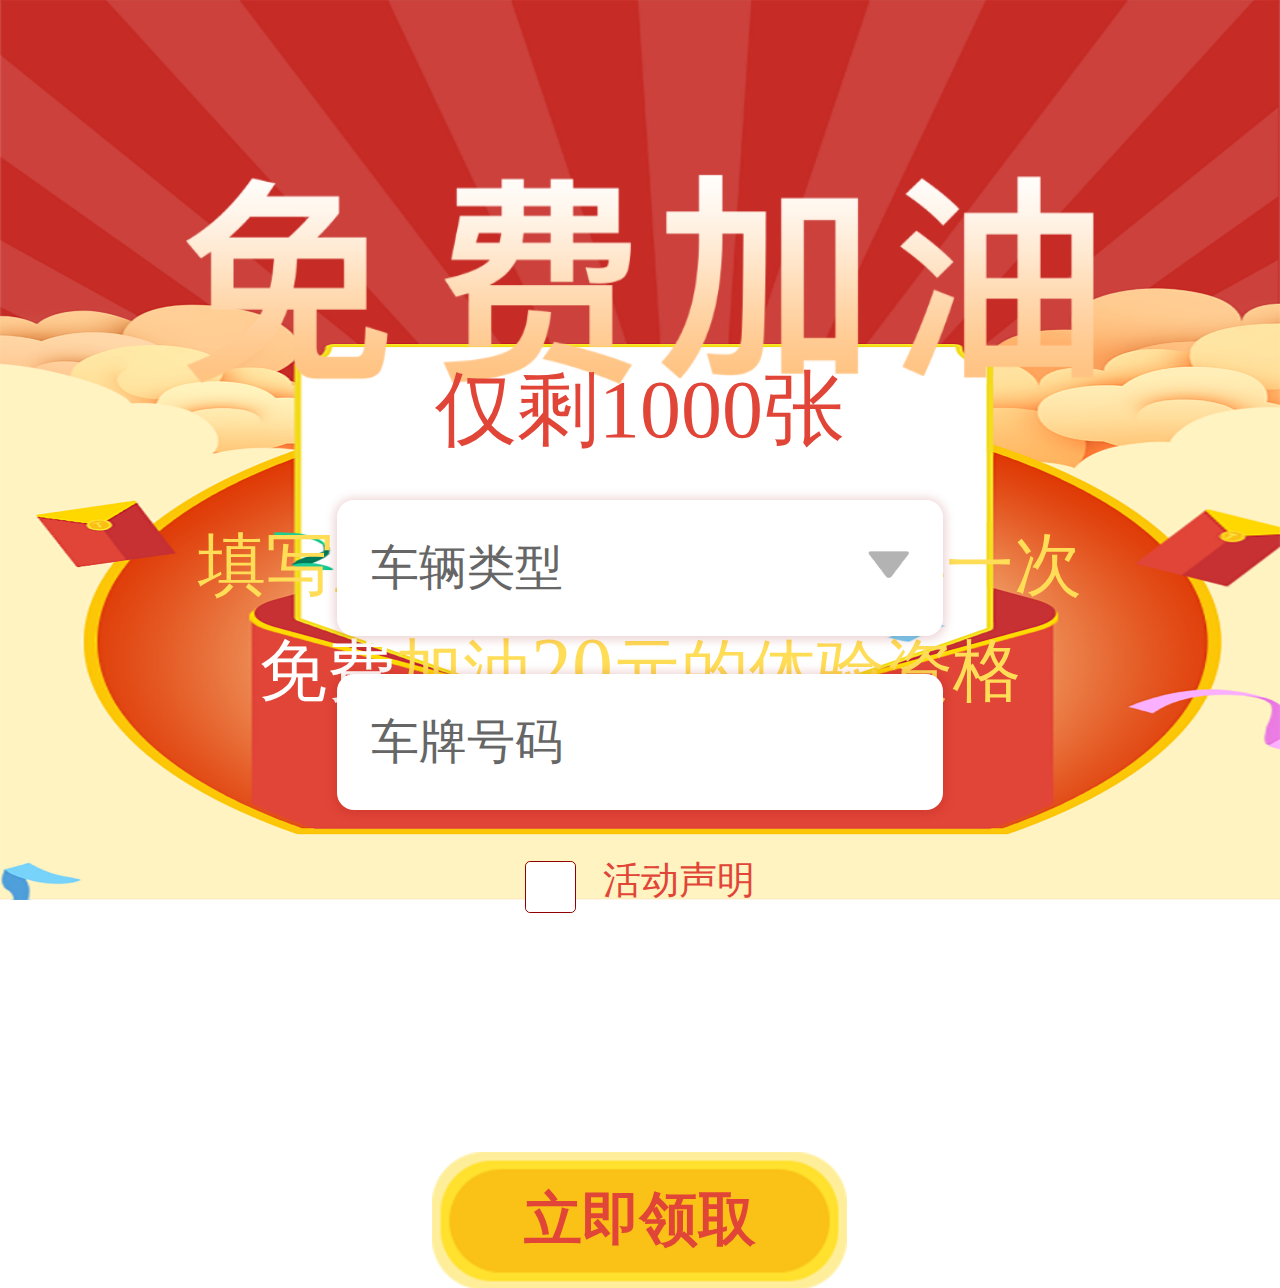
==== commit 4dc196fa: "1" ====
--- a/GetGarcard.html
+++ b/GetGarcard.html
@@ -16,11 +16,11 @@
 <div id="box">
     <img src="img/GetcardTitle.png" alt="" class="title">
     <div class="RuleBox">
-        <p>填写正确车牌号即可获得一次
-        <p class="free">免费
-        <p>加油
-        <p class="price">20
-        <p>元的体验资格</p>
+        <li>填写正确车牌号即可获得一次
+        <li class="free">免费
+        <li>加油
+        <li class="price">20
+        <li>元的体验资格</li>
     </div>
     <div class="InfoOccupy"></div>
     <div class="InfoBox">
--- a/css/GetGarcard.css
+++ b/css/GetGarcard.css
@@ -159,16 +159,17 @@
     /*width: 5.35rem;*/
     height: 1.05rem;
     display: block;
-    margin: 0.74rem auto 0;
+    margin: 10% auto 0;
     font-size:0.4rem;
     font-family:PingFang-SC-Medium;
     font-weight:500;
     color:rgba(255,221,87,1);
     line-height:0.6rem;
     text-align: center;
-}
-.RuleBox p{
-    display: inline-block;
+    vertical-align: middle;
+}
+.RuleBox li{
+    display: inline-block!important;
 }
 .free{
     color: white;
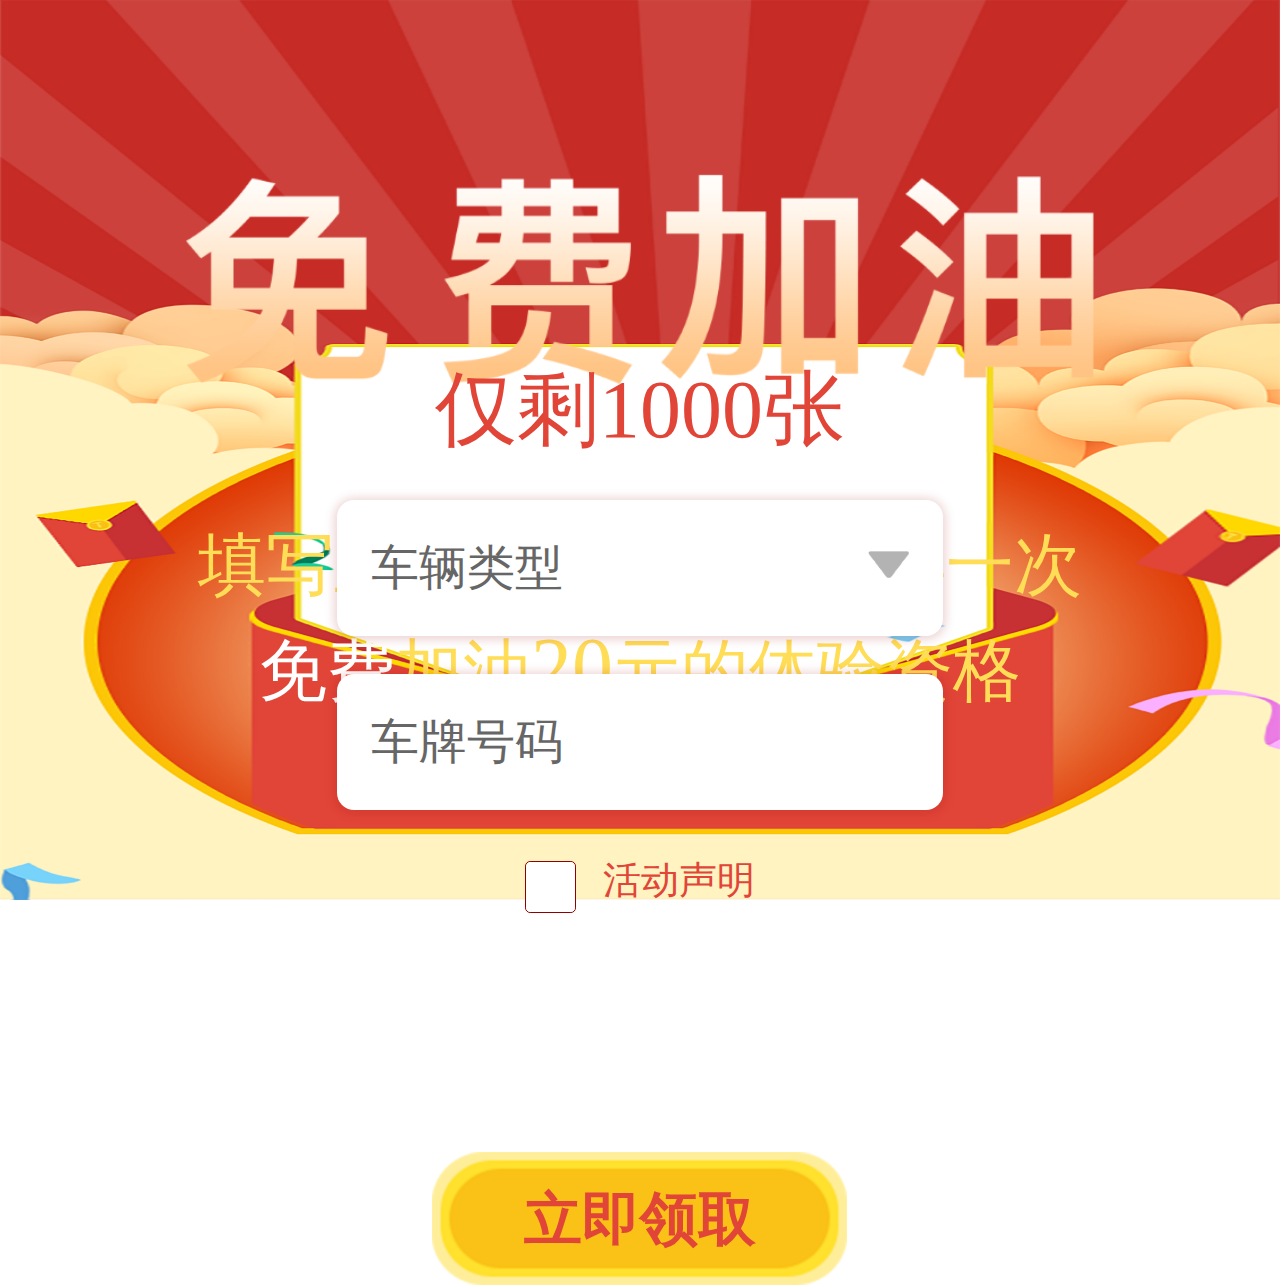
==== commit ee73172a: "1" ====
--- a/GetGarcard.html
+++ b/GetGarcard.html
@@ -16,11 +16,13 @@
 <div id="box">
     <img src="img/GetcardTitle.png" alt="" class="title">
     <div class="RuleBox">
-        <li>填写正确车牌号即可获得一次
-        <li class="free">免费
-        <li>加油
-        <li class="price">20
-        <li>元的体验资格</li>
+        <ul>
+            <li>填写正确车牌号即可获得一次
+            <li class="free">免费
+            <li>加油
+            <li class="price">20
+            <li>元的体验资格</li>
+        </ul>
     </div>
     <div class="InfoOccupy"></div>
     <div class="InfoBox">
@@ -46,6 +48,25 @@
                 <li data="5">
                     客车
                 </li>
+                <li data="5">
+                    客车
+                </li>
+                <li data="5">
+                    客车
+                </li>
+                <li data="5">
+                    客车
+                </li>
+                <li data="5">
+                    客车
+                </li>
+                <li data="5">
+                    客车
+                </li>
+                <li data="5">
+                    客车
+                </li>
+
             </ul>
         </div>
         <div class="CarNum">车牌号码</div>
@@ -66,7 +87,7 @@
         <img src="img/prompt.png" alt="">
     </div>
     <div class="pro-middle">
-        <p class="ProTilet">请选择车辆类型</p>
+        <p class="ProTilet"></p>
     </div>
 </div>
 <!--提示框结束-->
@@ -76,10 +97,10 @@
         <img src="img/fail.png" alt="">
     </div>
     <div class="prompt-middle">
-        <p class="promptTxt">您填写的车牌号码与之前填写的车牌号码有误，是否覆盖之前的车牌号码</p>
+        <p class="promptTxt"></p>
     </div>
     <div class="prompt-btns">
-        <span class="sure" onclick="Cancel()">确定</span>
+        <span class="sure" onclick="Sure()">确定</span>
         <span class="cancel" onclick="Cancel()">取消</span>
     </div>
 </div>
@@ -89,6 +110,7 @@
 
 <script src="js/jquery-3.3.1.min.js"></script>
 <script src="layer_mobile/layer.js"></script>
+<script src="http://res.wx.qq.com/open/js/jweixin-1.4.0.js"></script>
 <script src="js/CarNumber.js"></script>
 <script src="js/GetGarcard.js"></script>
 
--- a/css/carNumber.css
+++ b/css/carNumber.css
@@ -136,7 +136,7 @@
     background-color:#CED3D9;
     text-align:center;
     padding:4px 2px;
-    font-size:18px;
+    font-size:0.32rem;
 }
 .ul_keybord li{
     float:left;
@@ -167,7 +167,7 @@
     border-radius:4px;
     box-shadow: 2px 2px 2px #888888;
     /* max-width:48px; margin:0 auto; */
-    line-height:32px;
+    line-height:54px;
     padding-top:2px;
 }
 .ul_keybord li span:active{
--- a/css/GetGarcard.css
+++ b/css/GetGarcard.css
@@ -168,8 +168,13 @@
     text-align: center;
     vertical-align: middle;
 }
+.RuleBox ul{
+    display: table;
+}
 .RuleBox li{
+    /*float: left;*/
     display: inline-block!important;
+    white-space: nowrap;
 }
 .free{
     color: white;
@@ -249,6 +254,7 @@
 }
 #select ul{
     width: 100%;
+    height: 3.2rem;
     background-color: #FAFAFA;
     padding: 0rem 0.24rem;
     position: absolute;
@@ -256,6 +262,7 @@
     left: 0;
     z-index: 20;
     float: left;
+    overflow: scroll;
 }
 #select li{
     height: 0.8rem;
@@ -402,6 +409,14 @@
     float: left;
     padding: 0rem 0.2rem;
     display: none;
+    background-image: url("../img/promptBg.png");
+    -webkit-background-image: url("../img/promptBg.png");
+    -moz-background-image: url("../img/promptBg.png");
+    -o-background-image: url("../img/promptBg.png");
+    background-size: 100% 100%;
+    -webkit-background-size: 100% 100%;
+    -moz-background-size: 100% 100%;
+    -o-background-size: 100% 100%;
 }
 .prompt-top{
     width: 100%;
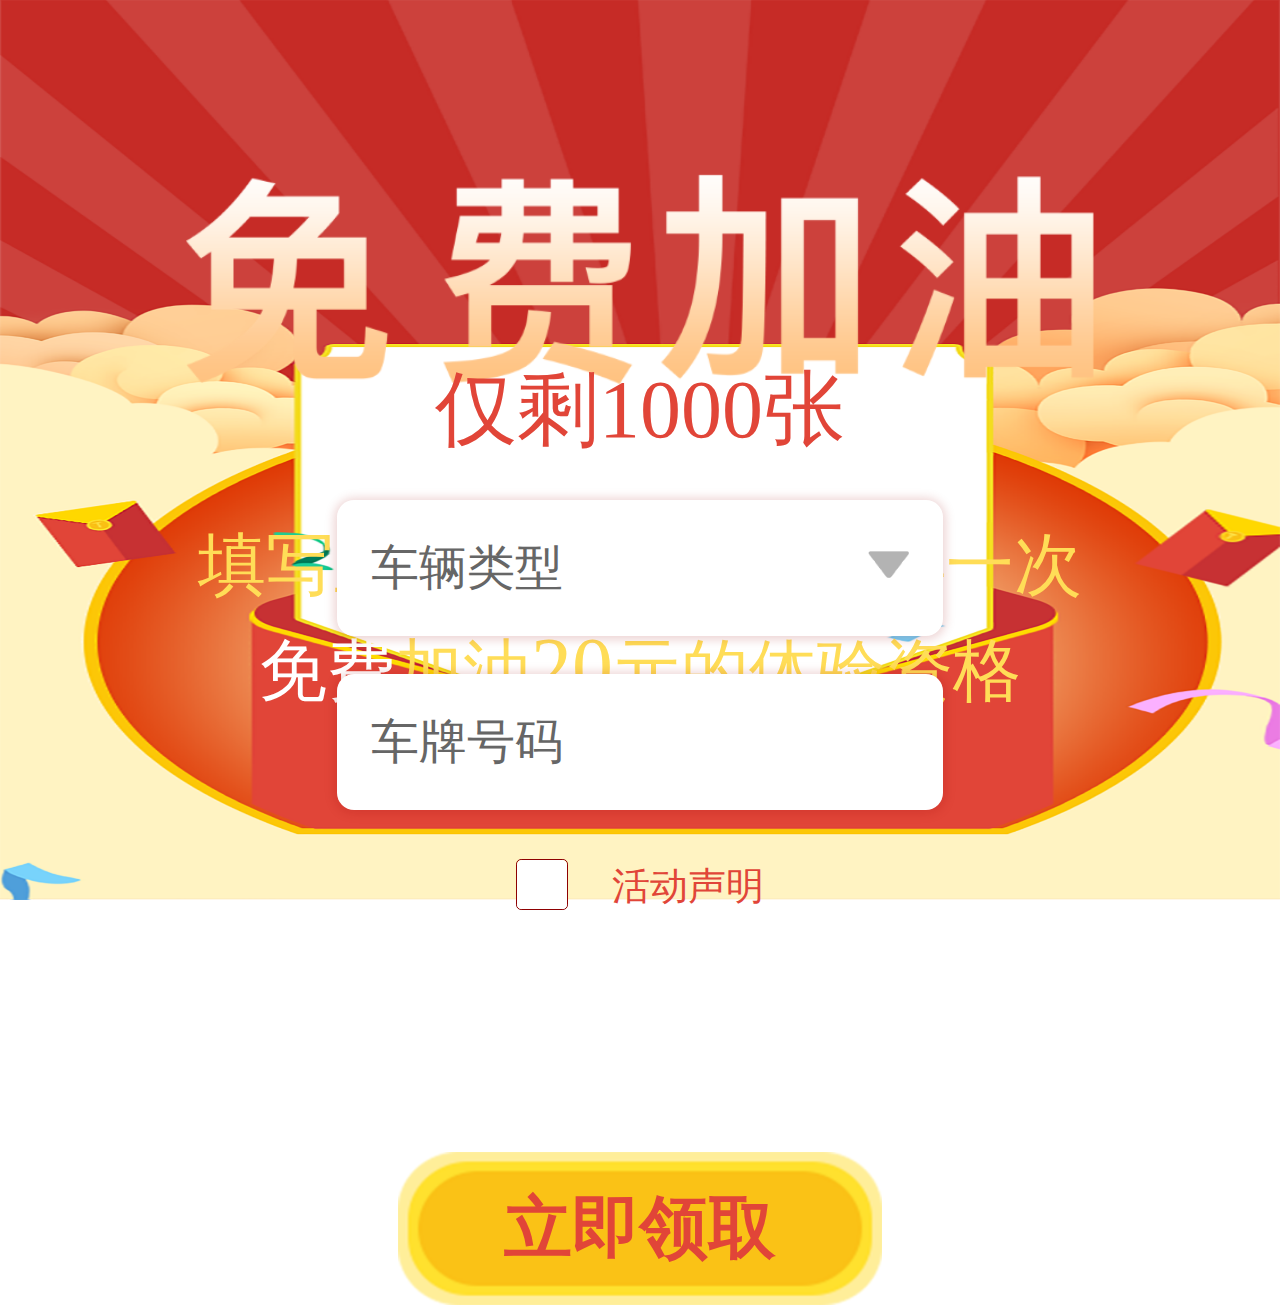
==== commit 928944ac: "1" ====
--- a/GetGarcard.html
+++ b/GetGarcard.html
@@ -5,6 +5,9 @@
     <meta name="viewport"
           content="width=device-width, user-scalable=no, initial-scale=1.0, maximum-scale=1.0, minimum-scale=1.0">
     <meta http-equiv="X-UA-Compatible" content="ie=edge">
+    <META HTTP-EQUIV="pragma" CONTENT="no-cache">
+    <META HTTP-EQUIV="Cache-Control" CONTENT="no-cache, must-revalidate">
+    <META HTTP-EQUIV="expires" CONTENT="0">
     <title>领取加油卡</title>
 
     <link rel="stylesheet" href="css/carNumber.css">
--- a/css/carNumber.css
+++ b/css/carNumber.css
@@ -104,7 +104,7 @@
     border-radius:4px;
     box-shadow: 2px 2px 2px #888888;
     /* max-width:48px; margin:0 auto; */
-    line-height:32px;
+    line-height:0.5rem;
     padding-top:2px;
 }
 .ul_pro li span:active{
@@ -167,7 +167,7 @@
     border-radius:4px;
     box-shadow: 2px 2px 2px #888888;
     /* max-width:48px; margin:0 auto; */
-    line-height:54px;
+    line-height:0.8rem;
     padding-top:2px;
 }
 .ul_keybord li span:active{
--- a/css/GetGarcard.css
+++ b/css/GetGarcard.css
@@ -322,6 +322,7 @@
     -webkit-border-radius: 0.03rem;
     -moz-border-radius: 0.03rem;
     border: 1px solid rgba(142,0,1,1);
+    margin-top: -0.1rem;
 }
 .agreement input[type="checkbox"]::before {
     content: "";
@@ -350,16 +351,17 @@
     -moz-border-radius: 0.03rem;
 }
 .agreement a{
+    display: inline-block;
     font-size:0.22rem;
     font-family:PingFang-SC-Regular;
     font-weight:400;
     color:rgba(225,69,56,1)!important;
-    line-height:0.12rem;
-    padding-left: 0.12rem;
+    line-height:0.3rem;
+    padding-left: 0.22rem;
 }
 .button{
-    width: 59.5%;
-    height: 0.8rem;
+    width: 69.5%;
+    height: 0.9rem;
     display: block;
     margin: 1.4rem auto 0;
     background-image: url("../img/button.png");
@@ -367,15 +369,15 @@
     -moz-background-image: url("../img/button.png");
     -o-background-image: url("../img/button.png");
     background-repeat: no-repeat;
-    background-size: 100% auto;
-    -webkit-background-size: 100% auto;
-    -moz-background-size: 100% auto;
-    -o-background-size: 100% auto;
-    font-size:0.34rem;
+    background-size: 100% 100%;
+    -webkit-background-size: 100% 100%;
+    -moz-background-size: 100% 100%;
+    -o-background-size: 100% 100%;
+    font-size:0.4rem;
     font-family:MicrosoftYaHei-Bold;
     font-weight:bold;
     color:rgba(225,69,56,1);
-    line-height:0.8rem;
+    line-height:0.9rem;
     text-align: center;
 }
 /*弹窗样式*/
